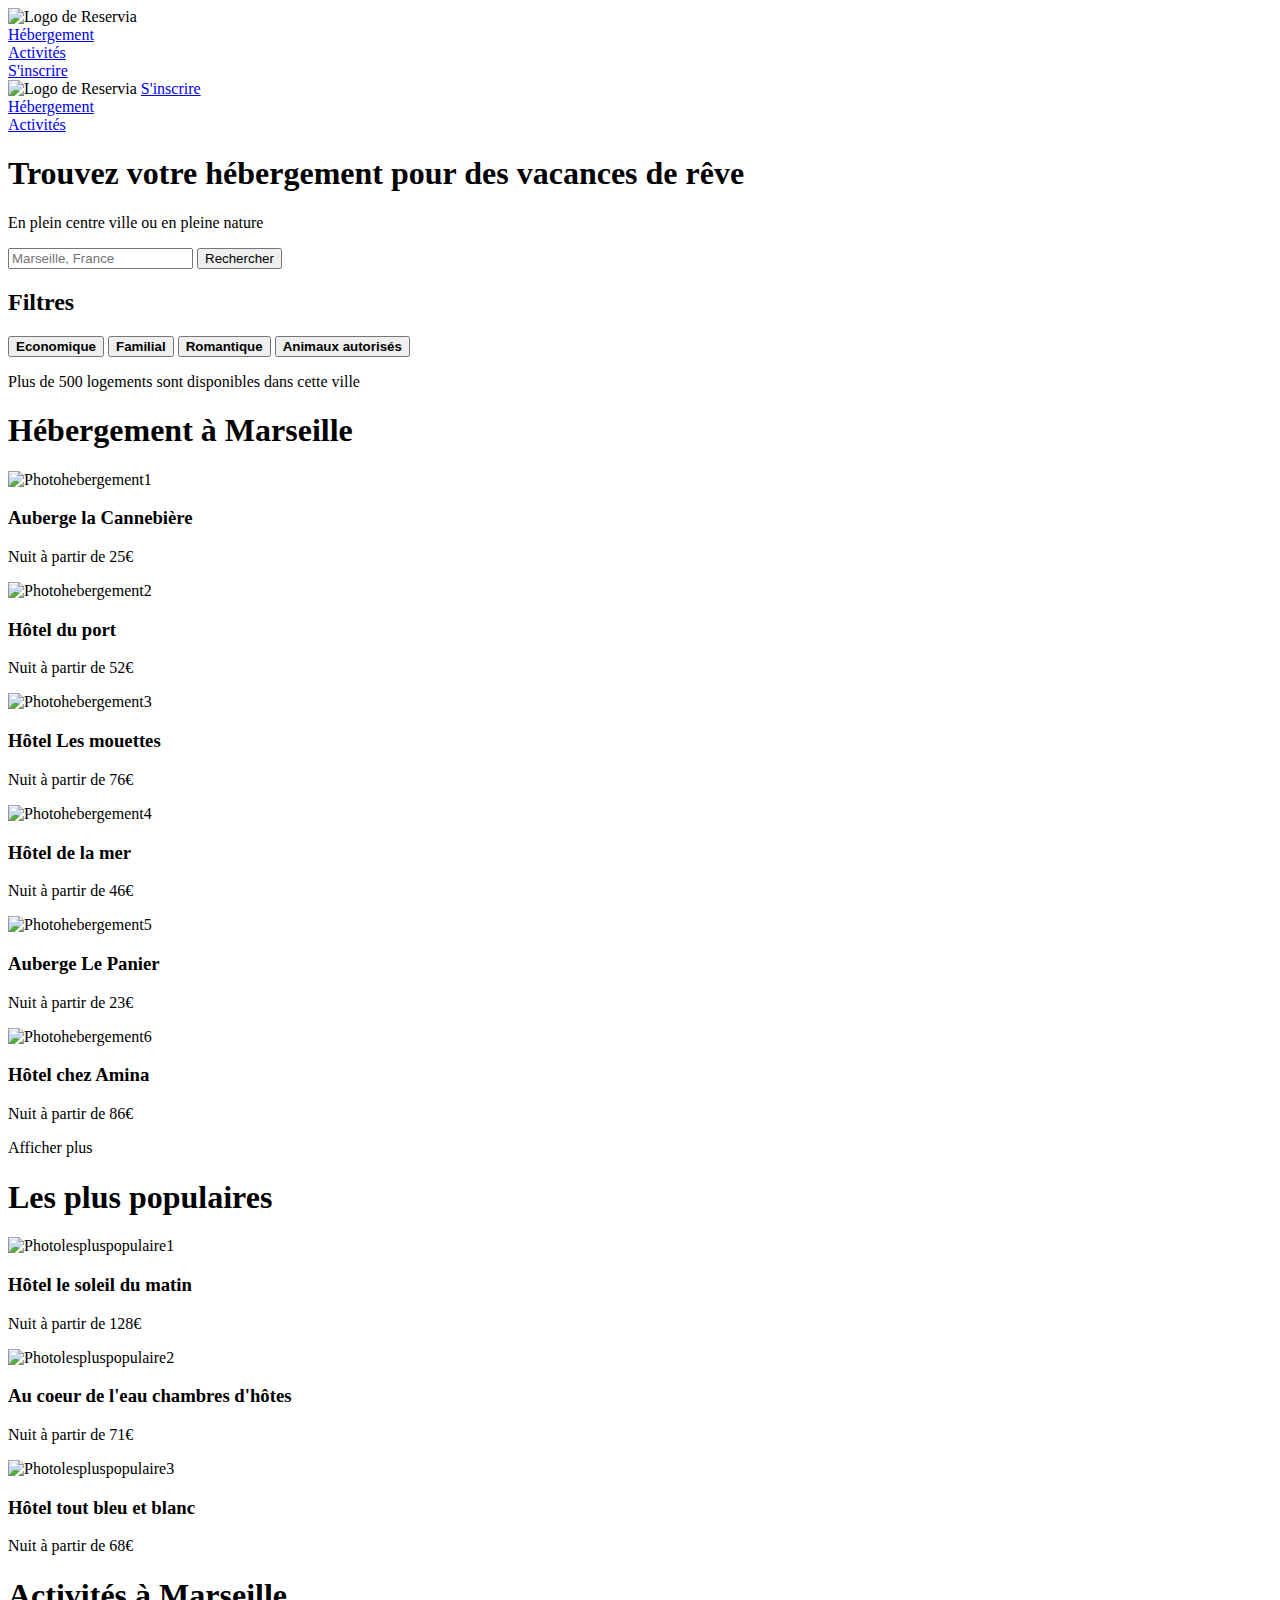
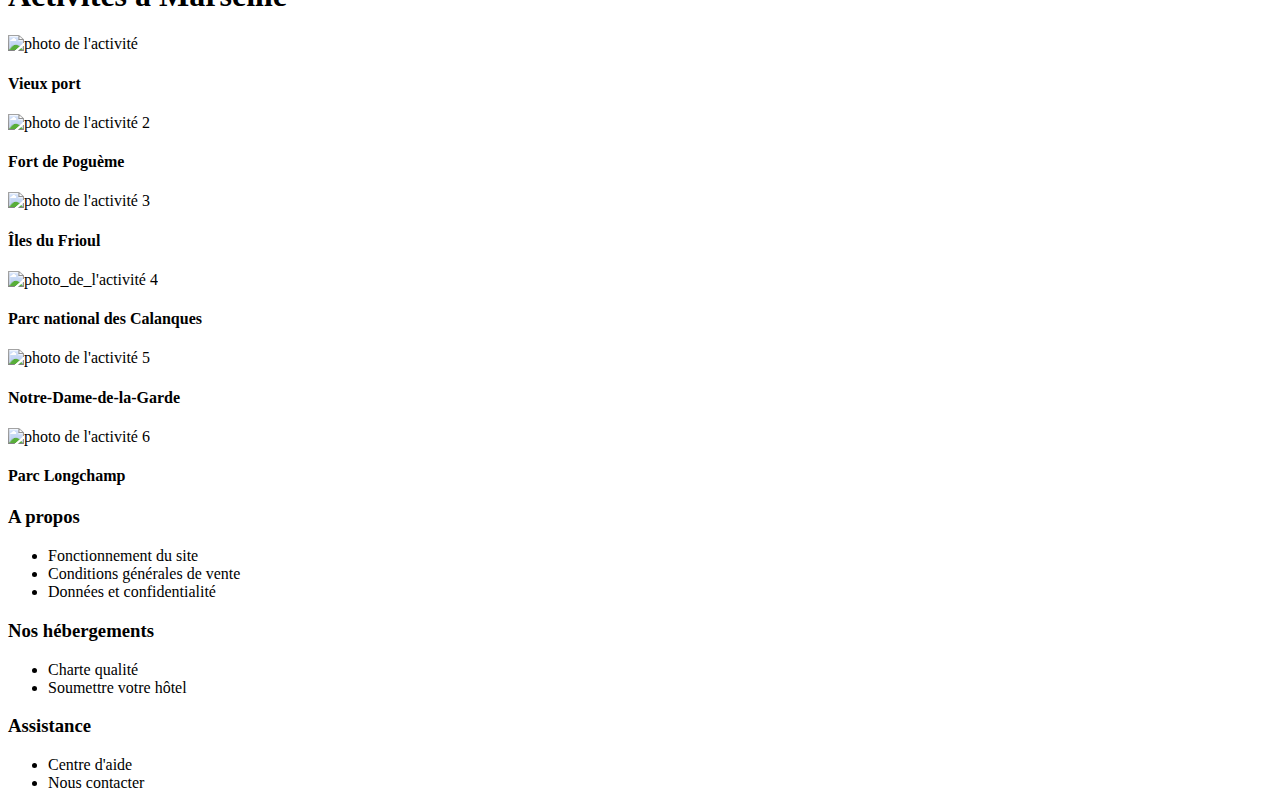
==== index.html @ 8a5ba282 "s'inscrire" ====
<!DOCTYPE html>

<html lang="fr">

<head>
    <title>Reservia</title>
    <meta charset="UTF-8">
    <meta http-equiv="X-UA-Compatible" content="IE=edge">
    <meta name="viewport" content="width=device-width, initial-scale=1.0">
    <link rel="preconnect" href="https://fonts.googleapis.com">
    <link rel="preconnect" href="https://fonts.gstatic.com" crossorigin>
    <link href="https://fonts.googleapis.com/css2?family=Raleway&display=swap" rel="stylesheet">
    <link rel="stylesheet" href="style.css" />
    <link rel="stylesheet" href="https://use.fontawesome.com/releases/v5.15.1/css/all.css" integrity="sha384-vp86vTRFVJgpjF9jiIGPEEqYqlDwgyBgEF109VFjmqGmIY/Y4HV4d3Gp2irVfcrp" crossorigin="anonymous">
</head>

<body>

    <!--Header-->
    <header class="header">
        <span id="header-pc-tablet">
			<img class="logo-reservia" src="images/logo/Reservia@3x.png" alt="Logo de Reservia" />
			<nav class="menu-bar">
				<li class="menu-item link-item on-click-style"> <a href="#zone-herbergement-et-les-plus-populaire"> Hébergement </a> </li>
				<li class="menu-item link-item"> <a href="#zone-activites"> Activités </a> </li>
				<li class="menu-item blue"> <a href="inscription.html" class="bold"> S'inscrire </a> </li>
			</nav>
		</span>
        <span id="header-mobile">
			<img class="logo-reservia" src="images/logo/Reservia@3x.png" alt="Logo de Reservia" />
			<a href="inscription.html" class="inscription-mobile bold blue"> S'inscrire  </a>
			<nav class="menu-bar">
				<li class="menu-item link-item on-click-style"> <a href="#zone-herbergement-et-les-plus-populaire"> Hébergement </a> </li>
				<li class="menu-item link-item"> <a href="#zone-activites"> Activités </a> </li>
			</nav>
		</span>
    </header>

    <div class="container">
        <!--zone recherche -->
        <section id="zone-recherche">
            <h1> Trouvez votre hébergement pour des vacances de rêve</h1>
            <p>En plein centre ville ou en pleine nature </p>
            <div class="input-container">
                <span class="input-icon"> <i class=" fas fa-map-marker-alt"></i></span>
                <input class="input-search" id="search-bar" type="search" placeholder="Marseille, France">
                <button class="input-button" type="submit"> <span class="search-pc-tablet">Rechercher</span> <span class="search-mobile"> <i class="fas fa-search"></i> </span> </button>
            </div>
        </section>

        <!--zone filtres -->
        <section id="zone-filtres">
            <h2>Filtres</h2>
            <button id="filtre-economique" type="button" class="button-filter"> <i class="fas fa-money-bill-wave icone-filtre"></i> <b>Economique</b> </button>
            <button id="filtre-familial" type="button" class="button-filter"> <i class="fas fa-child icone-filtre"></i> <b> Familial</b> </button>
            <button id="filtre-romantique" type="button" class="button-filter"> <i class="fas fa-heart icone-filtre"></i> <b>Romantique</b></button>
            <button id="filtre-animaux-autorises" type="button" class="button-filter"> <i class="fa fa-dog icone-filtre"></i> <b>Animaux autorisés</b> </button>
            <p> <i class="fa fa-info-circle blue"></i> Plus de 500 logements sont disponibles dans cette ville </p>
        </section>

        <!--zone hébergements-->
        <section id="zone-herbergement-et-les-plus-populaire">
            <div id="zone-hebergements" class="fond-gris-arrondis">

                <h1>Hébergement à Marseille</h1>
                <div class="zone-cellule-herbergement">
                    <div class="cellule-hebergement">
                        <img src="images/hebergements/4_small/marcus-loke-WQJvWU_HZFo-unsplash.jpg" alt="Photohebergement1" class="imgHebergement" />
                        <h3>Auberge la Cannebière </h3>
                        <p>Nuit à partir de 25€</p>
                        <i class="fas fa-star blue"></i>
                        <i class="fas fa-star blue"></i>
                        <i class="fas fa-star blue"></i>
                        <i class="fas fa-star blue"></i>
                        <i class="fas fa-star lightgray"></i>
                    </div>
                    <div class="cellule-hebergement">

                        <img src="images/hebergements/4_small/fred-kleber-gTbaxaVLvsg-unsplash.jpg" alt="Photohebergement2" class="imgHebergement" />
                        <h3>Hôtel du port</h3>
                        <p>Nuit à partir de 52€</p>
                        <i class="fas fa-star blue"></i>
                        <i class="fas fa-star blue"></i>
                        <i class="fas fa-star blue"></i>
                        <i class="fas fa-star blue"></i>
                        <i class="fas fa-star blue"></i>
                    </div>
                    <div class="cellule-hebergement">

                        <img src="images/hebergements/4_small/reisetopia-B8WIgxA_PFU-unsplash.jpg" alt="Photohebergement3" class="imgHebergement" />
                        <h3>Hôtel Les mouettes </h3>
                        <p>Nuit à partir de 76€</p>
                        <i class="fas fa-star blue"></i>
                        <i class="fas fa-star blue"></i>
                        <i class="fas fa-star blue"></i>
                        <i class="fas fa-star blue"></i>
                        <i class="fas fa-star lightgray"></i>
                    </div>
                    <div class="cellule-hebergement">
                        <img src="images/hebergements/4_small/annie-spratt-Eg1qcIitAuA-unsplash.jpg" alt="Photohebergement4" class="imgHebergement" />
                        <h3>Hôtel de la mer </h3>
                        <p>Nuit à partir de 46€</p>
                        <i class="fas fa-star blue"></i>
                        <i class="fas fa-star blue"></i>
                        <i class="fas fa-star blue"></i>
                        <i class="fas fa-star lightgray"></i>
                        <i class="fas fa-star lightgray"></i>

                    </div>
                    <div class="cellule-hebergement">
                        <img src="images/hebergements/4_small/nicate-lee-kT-ZyaiwBe0-unsplash.jpg" alt="Photohebergement5" class="imgHebergement" />
                        <h3>Auberge Le Panier</h3>
                        <p>Nuit à partir de 23€</p>
                        <i class="fas fa-star blue"></i>
                        <i class="fas fa-star blue"></i>
                        <i class="fas fa-star blue"></i>
                        <i class="fas fa-star blue"></i>
                        <i class="fas fa-star lightgray"></i>
                    </div>
                    <div class="cellule-hebergement">
                        <img src="images/hebergements/4_small/febrian-zakaria-M6S1WvfW68A-unsplash.jpg" alt="Photohebergement6" class="imgHebergement" />
                        <h3>Hôtel chez Amina </h3>
                        <p>Nuit à partir de 86€</p>
                        <i class="fas fa-star blue"></i>
                        <i class="fas fa-star blue"></i>
                        <i class="fas fa-star blue"></i>
                        <i class="fas fa-star blue"></i>
                        <i class="fas fa-star blue"></i>
                    </div>
                </div>
                <p class="bold"> Afficher plus </p>

            </div>

            <!--zone les plus populaires-->

            <div id="zone-les-plus-populaire" class="fond-gris-arrondis">
                <div id="zone-titre-les-plus-populaires">
                    <h1>Les plus populaires</h1>
                    <i class="fas fa-chart-line"></i>
                </div>
                <div class="zone-cellule-herbergement-populaire">
                    <div class="cellule-hebergement-populaire">
                        <img src="images/hebergements/4_small/emile-guillemot-Bj_rcSC5XfE-unsplash.jpg" alt="Photolespluspopulaire1" class="img-hebergement-populaire" />
                        <div class="texte-hebergement-populaire">
                            <h3>Hôtel le soleil du matin</h3>
                            <p>Nuit à partir de 128€</p>
                            <i class="fas fa-star blue"></i>
                            <i class="fas fa-star blue"></i>
                            <i class="fas fa-star blue"></i>
                            <i class="fas fa-star blue"></i>
                            <i class="fas fa-star blue"></i>
                        </div>
                    </div>
                    <div class="cellule-hebergement-populaire">
                        <img src="images/hebergements/4_small/aw-creative-VGs8z60yT2c-unsplash.jpg" alt="Photolespluspopulaire2" class="img-hebergement-populaire" />
                        <div class="texte-hebergement-populaire">
                            <h3>Au coeur de l'eau chambres d'hôtes </h3>
                            <p>Nuit à partir de 71€</p>
                            <i class="fas fa-star blue"></i>
                            <i class="fas fa-star blue"></i>
                            <i class="fas fa-star blue"></i>
                            <i class="fas fa-star blue"></i>
                            <i class="fas fa-star lightgray"></i>
                        </div>
                    </div>
                    <div class="cellule-hebergement-populaire">
                        <img src="images/hebergements/4_small/febrian-zakaria-sjvU0THccQA-unsplash.jpg" alt="Photolespluspopulaire3" class="img-hebergement-populaire" />
                        <div class="texte-hebergement-populaire">
                            <h3>Hôtel tout bleu et blanc </h3>
                            <p>Nuit à partir de 68€</p>
                            <i class="fas fa-star blue"></i>
                            <i class="fas fa-star blue"></i>
                            <i class="fas fa-star blue"></i>
                            <i class="fas fa-star blue"></i>
                            <i class="fas fa-star lightgray"></i>
                        </div>
                    </div>
                </div>
            </div>

        </section>

        <!--zone activités-->
        <section id="zone-activites">
            <h1>Activités à Marseille</h1>

            <div class="blocks-activite">
                <div class="block-activite-1 coins-arrondis">
                    <img class="img-activite-principale" src="images/activites/4_small/reno-laithienne-QUgJhdY5Fyk-unsplash.jpg" alt="photo de l'activité">
                    <h4>Vieux port</h4>

                </div>

                <div class="block-activite-2">
                    <div class="coins-arrondis cellule-activite-espace-bottom">
                        <img class="img-activite-secondaire-grande" src="images/activites/4_small/paul-hermann-QFTrLdQIRhI-unsplash.jpg" alt="photo de l'activité 2">
                        <h4>Fort de Poguème </h4>
                    </div>

                    <div class="coins-arrondis">
                        <img class="img-activite-secondaire-petite" src="images/activites/4_small/kevin-hikari-rV_Qd1l-VXg-unsplash.jpg" alt="photo de l'activité 3">
                        <h4>Îles du Frioul</h4>
                    </div>

                </div>

                <div class="block-activite-3 coins-arrondis">
                    <img class="img-activite-principale" src="images/activites/4_small/kilyan-sockalingum-NR8-cBCN3aI-unsplash.jpg" alt="photo_de_l'activité 4" />
                    <h4>Parc national des Calanques</h4>
                </div>

                <div class="block-activite-4 ">
                    <div class="coins-arrondis cellule-activite-espace-bottom">
                        <img class="img-activite-secondaire-petite" src="images/activites/4_small/florian-wehde-xW9e8gdotxI-unsplash.jpg" alt="photo de l'activité 5" />
                        <h4>Notre-Dame-de-la-Garde</h4>
                    </div>

                    <div class="coins-arrondis">
                        <img class="img-activite-secondaire-grande" src="images/activites/4_small/lena-paulin-wH2-EJoDcV0-unsplash.jpg" alt="photo de l'activité 6" />
                        <h4>Parc Longchamp</h4>
                    </div>
                </div>

            </div>

        </section>

    </div>
    <!--footer-->
    <footer>
        <div>
            <h3>A propos</h3>
            <ul>
                <li> <a>Fonctionnement du site</a></li>
                <li> <a>Conditions générales de vente</a></li>
                <li> <a>Données et confidentialité</a></li>
            </ul>

        </div>

        <div>
            <h3> Nos hébergements </h3>
            <ul>
                <li> <a>Charte qualité</a></li>
                <li> <a>Soumettre votre hôtel</a></li>

            </ul>

        </div>

        <div>
            <h3> Assistance</h3>
            <ul>
                <li> <a>Centre d'aide </a></li>
                <li> <a>Nous contacter</a></li>

            </ul>

        </div>





    </footer>

</body>

</html>
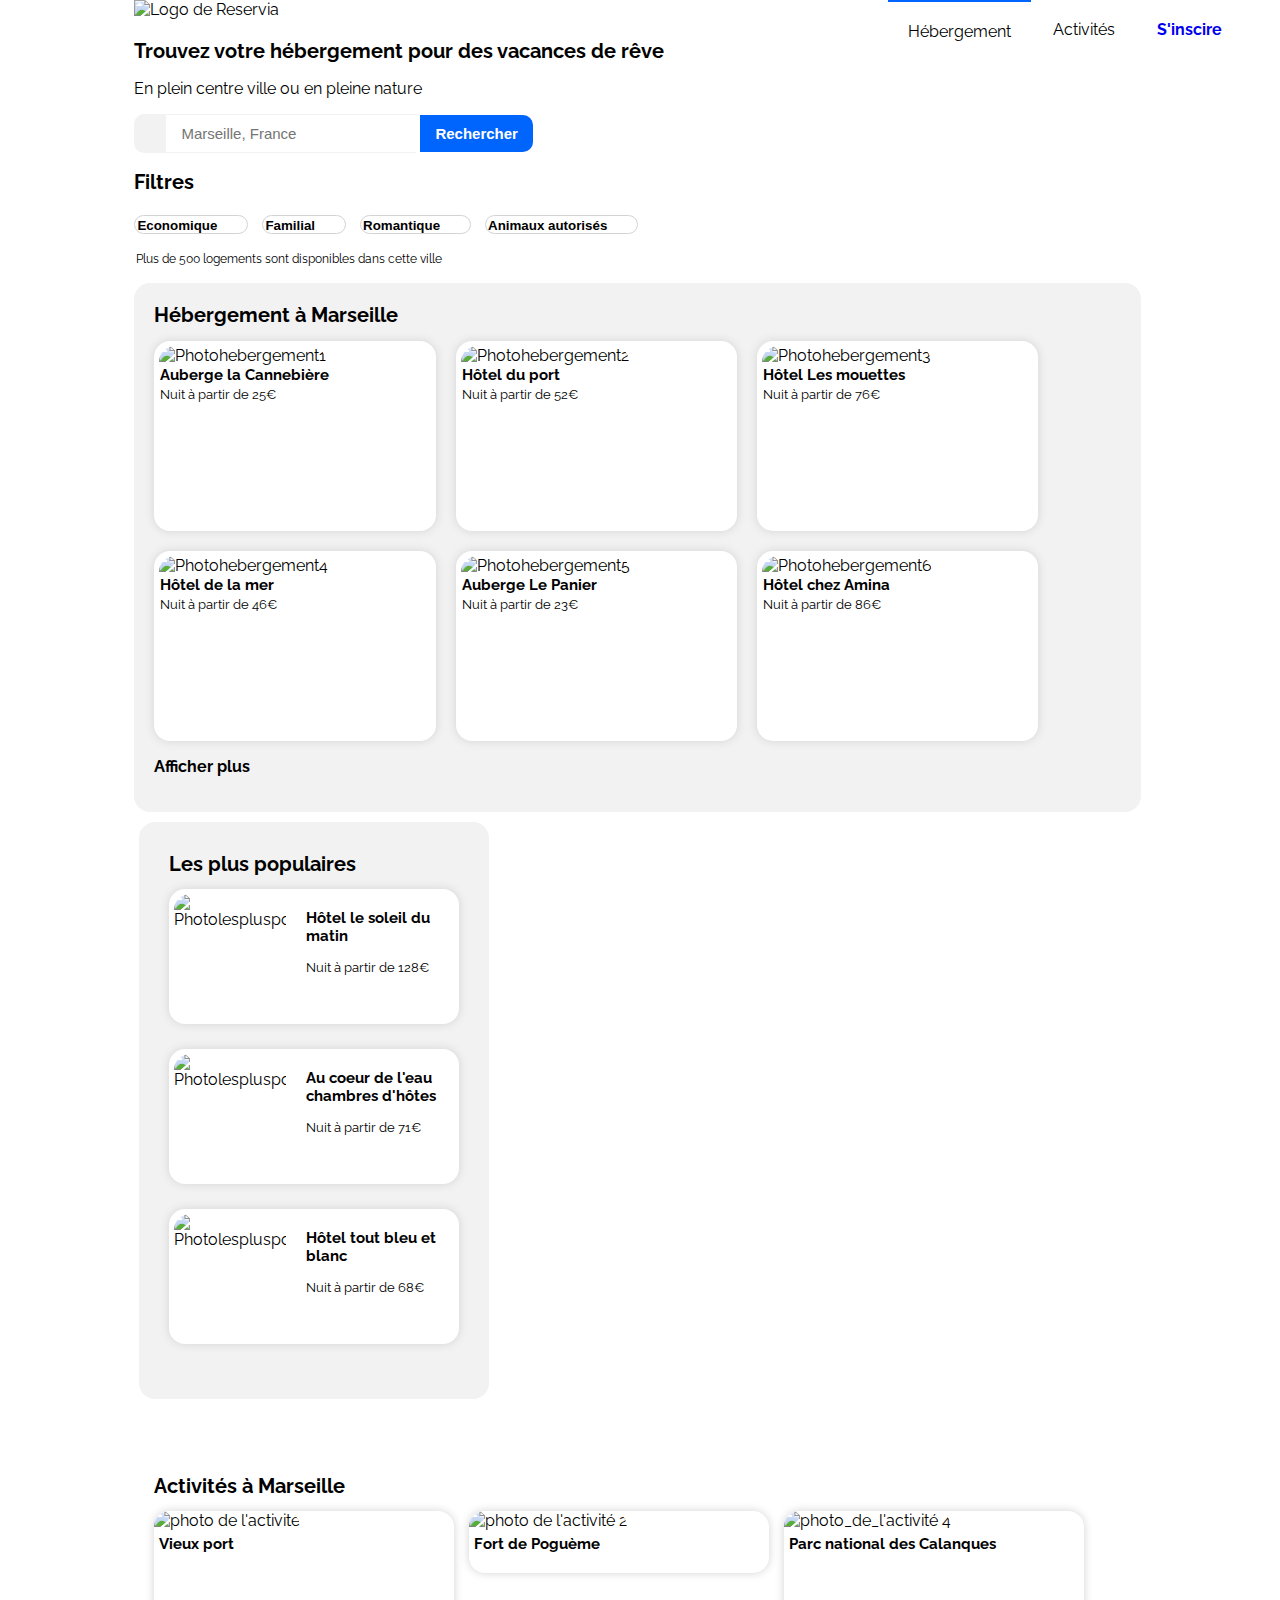
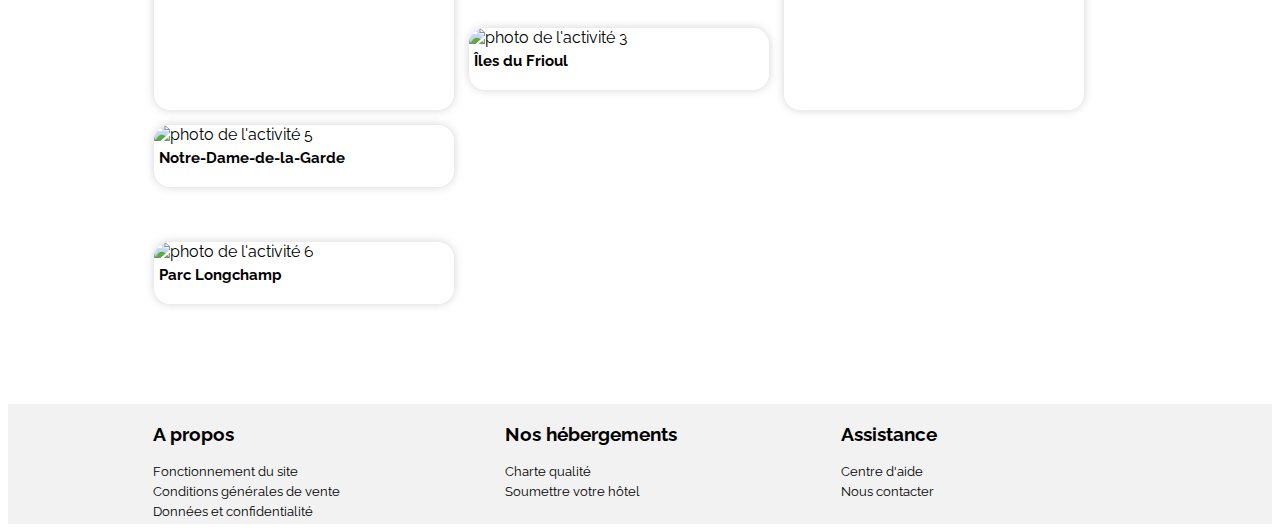
==== commit d7299437: "correction emplacement fichier index et style" ====
--- a/index.html
+++ b/index.html
@@ -23,12 +23,12 @@
 			<nav class="menu-bar">
 				<li class="menu-item link-item on-click-style"> <a href="#zone-herbergement-et-les-plus-populaire"> Hébergement </a> </li>
 				<li class="menu-item link-item"> <a href="#zone-activites"> Activités </a> </li>
-				<li class="menu-item blue"> <a href="inscription.html" class="bold"> S'inscrire </a> </li>
+				<li class="menu-item blue"> <a href="inscription.html" class="bold"> S'inscire </a> </li>
 			</nav>
 		</span>
         <span id="header-mobile">
 			<img class="logo-reservia" src="images/logo/Reservia@3x.png" alt="Logo de Reservia" />
-			<a href="inscription.html" class="inscription-mobile bold blue"> S'inscrire  </a>
+			<a href="inscription.html" class="inscription-mobile bold blue"> S'inscire </a>
 			<nav class="menu-bar">
 				<li class="menu-item link-item on-click-style"> <a href="#zone-herbergement-et-les-plus-populaire"> Hébergement </a> </li>
 				<li class="menu-item link-item"> <a href="#zone-activites"> Activités </a> </li>
--- a/style.css
+++ b/style.css
@@ -0,0 +1,581 @@
+*, ::before, ::after {
+	 box-sizing : border-box; 
+}
+
+body {
+    font-family: 'Raleway', sans-serif; 
+	margin-top: 0;
+}
+
+h1 {
+    font-size: 20px;
+    margin-top: 0px;
+}
+
+.blue {
+    color: #0065FC;
+}
+
+.lightgray {
+    color: lightgray;
+}
+
+.fond-gris-arrondis {
+    background-color: #F2F2F2;
+    border-radius: 1rem;
+    padding: 5px;
+    margin: 5px;
+}
+
+
+/* --------- header --------- */
+.header {
+    padding-right: 30px;
+    padding-left: 10%;
+	padding-top : 0 ;
+}
+
+@media screen and (max-width: 450px) {
+	.header {
+		padding-top : 0 ;
+		padding-right: 0;
+		padding-left: 0;
+	}
+}
+.logo-reservia {
+    width: 4%;
+	min-width : 100px;
+}
+
+.menu-bar {
+    padding: 0;
+    margin: 0;
+    list-style-type: none;
+    float: right;
+}
+
+.menu-item {
+    margin-left: 2px;
+    float: left;
+    padding: 20px;
+}
+
+.menu-item a {
+    text-decoration: none;
+}
+
+.link-item a:link {
+    color: black;
+}
+
+.link-item a:visited {
+    color: black;
+}
+
+.link-item a:hover {
+    color: #0065FC;
+    font-weight: bold;
+}
+
+.link-item a:active {
+    color: #0065FC;
+}
+
+.bold {
+    font-weight: bold;
+}
+
+.on-click-style {
+    border-top: 2px solid #0065FC;
+}
+
+#header-mobile {
+    display : none;
+}
+
+.inscription-mobile{
+	text-decoration : none;
+	float :right;
+	margin-top : 20px;
+	margin-right : 10px;
+}
+
+@media screen and (max-width: 450px) {
+	.menu-bar{
+		width : 100%;
+		margin-bottom : 10px;
+	}
+	.menu-item {
+		width : 47%;
+		text-align : center;
+		font-size : 15px;
+		border-bottom: 2px solid lightgray;
+	}
+	
+	.on-click-style {
+		border-top:none;
+		border-bottom: 2px solid #0065FC;
+	}
+	
+	#header-mobile {
+		display : contents;
+	}
+	
+	#header-pc-tablet{
+		display: none;
+	}
+}
+
+/* --------- container --------- */
+.container{
+	width : 80%;
+	margin: auto;
+}
+@media screen and (max-width: 450px) {
+	.container{
+		width : 100%;
+	}
+}
+
+/* --------- zone recherche --------- */
+#zone-recherche {
+	margin-top : 20px;
+}
+
+.input-container {
+    position: relative;
+	width : 500px;
+}
+
+.input-icon {
+    background-color: #F2F2F2;
+    padding: 10px 15px;
+    border-radius: 10px 0 0 10px;
+    text-align: center;
+}
+
+.input-search {
+    font-size: 15px;
+    border-right: none;
+    border-left: none;
+    border-top: #F2F2F2 1px solid;
+    border-bottom: #F2F2F2 1px solid;
+    padding: 10px 15px;
+	width : 250px;
+}
+
+.input-button {
+    font-size: 15px;
+    background-color: #0065FC;
+    color: white;
+    font-weight: bold;
+    border: none;
+    border-radius: 0 10px 10px 0;
+    padding: 10px 15px;
+}
+
+.search-mobile{
+	display: none;
+}
+
+input[type="text"],
+input[type="password"] {
+    padding-left: 70px;
+}
+
+@media screen and (max-width: 450px) {
+	.input-container{
+		width : 300px;
+	}
+	
+	.input-search {
+		font-size: 15px;
+		border-left: none;
+		border-top: #F2F2F2 1px solid;
+		border-bottom: #F2F2F2 1px solid;
+		border-right: #F2F2F2 1px solid;
+		border-radius: 0 10px 10px 0;
+		padding: 10px 15px;
+		width : 200px;
+	}
+	
+	.input-button {
+		font-size: 15px;
+		background-color: #0065FC;
+		color: white;
+		font-weight: bold;
+		border: none;
+		border-radius: 10px;
+		padding: 10px 15px;
+	}
+	
+	.search-mobile{
+		display: contents;
+	}
+	
+	.search-pc-tablet{
+		display: none;
+	}
+}
+
+
+/* --------- zone filtre --------- */
+#zone-filtres h2 {
+	font-size : 20px;
+}
+
+.button-filter {
+    background-color: white;
+    border-radius: 40px;
+    border: 1px solid lightgray;
+    padding: 0 30px 0 0;
+    margin: 5px 10px 5px 0;
+	cursor: pointer;
+	transition-duration: 0.4s;
+}
+
+.button-filter:hover{
+	background-color: #0065FC;
+}
+
+.icone-filtre {
+    color: #0065FC;
+    height: 40px;
+    width: 40px; 
+    background-color: rgb(222, 236, 255);
+    border-radius: 40px;
+    font-size: 15px;
+	padding-top : 10px;
+}
+
+#zone-filtres p {
+	font-size : 12px;
+}
+
+
+/* --------- container hebergement et les plus populaire --------- */
+#zone-herbergement-et-les-plus-populaire {
+    width: 100%;
+	display : flex;
+	flex-wrap : wrap; /* pour le responsive */
+	flex-direction : row;
+	margin-left : 0;
+	margin-bottom: 50px;
+}
+@media screen and (max-width: 450px) {
+	#zone-herbergement-et-les-plus-populaire {
+		flex-direction : column-reverse;
+	}
+}
+
+
+/* ----- zone hebergement ----- */
+#zone-hebergements {
+    width: 65%; 
+	min-width : 350px;
+    padding: 30px;
+	margin-left : 0;
+}
+
+@media screen and (max-width: 450px) {
+	#zone-hebergements {
+		padding: 20px;
+	}
+}
+
+@media screen and (min-width: 450px) and (max-width: 1300px) {
+	#zone-hebergements {
+		width: 100%;
+		padding: 20px;
+	}
+}
+
+#zone-hebergements img {
+    height: 100px;
+    width: 100%;
+	object-fit: cover; /* ne deforme pas l'image */
+	object-position: 50% 70%;
+    border-top-left-radius: 1rem;
+    border-top-right-radius: 1rem;
+}
+
+.zone-cellule-herbergement {
+	width : 97%;
+    display: grid;
+    grid-template-columns: repeat(auto-fill, 200px);
+	grid-gap: 20px;
+}
+
+.cellule-hebergement {
+    background-color: white;
+    box-shadow: 0 0 10px lightgray;
+    width: 100%;
+	height : 190px;
+    border-radius: 1rem;
+    padding: 5px;
+	cursor: pointer;
+}
+
+@media screen and (min-width: 800px) {
+	.zone-cellule-herbergement {
+		width : 97%;
+		display: grid;
+		grid-template-columns: repeat(auto-fill, 30%);
+		grid-gap: 20px;
+	}
+	
+	.cellule-hebergement {
+		min-width: 180px;
+	}
+	
+}
+
+@media screen and (min-width: 600px) and (max-width: 800px) {
+	.zone-cellule-herbergement {
+		width : 97%;
+		display: grid;
+		grid-template-columns: repeat(auto-fill, 45%);
+		grid-gap: 10px;
+	}
+	
+	.cellule-hebergement {
+		min-width: 180px;
+	}
+}
+
+@media screen and (max-width: 600px) {
+	.zone-cellule-herbergement {
+		width : 100%;
+		display: grid;
+		grid-template-columns: repeat(auto-fill, 100%);
+		grid-gap: 10px;
+	}
+	
+	.cellule-hebergement {
+		width: 100%;
+	}
+}
+
+.cellule-hebergement h3 {
+   font-size : 15px;
+   margin : 1px;
+   margin-bottom : 3px;
+}
+
+.cellule-hebergement p, i {
+   font-size : 13px;
+   margin : 1px;
+}
+
+
+/*----- zone les plus populaires ----- */
+#zone-les-plus-populaire {
+    width: 30%;
+	min-width: 350px;
+    padding: 30px;
+	display: flex;
+    flex-direction: column;
+}
+
+@media screen and (max-width: 450px) {
+	#zone-les-plus-populaire {
+		padding: 20px;
+	}
+}
+
+@media screen and (min-width: 450px) and (max-width: 1100px) {
+	#zone-les-plus-populaire {
+		width : 100%;
+		padding: 20px;
+	}
+}
+
+#zone-les-plus-populaire img {
+    width: 40%;
+    height: 125px;
+	object-fit: cover;
+    border-top-left-radius: 1rem;
+    border-bottom-left-radius: 1rem;
+}
+
+#zone-titre-les-plus-populaires {
+    display: flex;
+    justify-content: space-between;
+}
+
+.zone-cellule-herbergement-populaire {
+    display: flex;
+    justify-content: space-between;
+    flex-direction: column;
+}
+
+.cellule-hebergement-populaire {
+    background-color: white; 
+    box-shadow: 0 0 10px lightgray; 
+    width: 100%;
+    border-radius: 1rem; 
+    padding: 5px;
+    margin-bottom: 25px; 
+    height: 135px;
+	cursor: pointer;
+}
+
+.img-hebergement-populaire {
+    float: left; 
+    margin-right: 20px;
+}
+
+.texte-hebergement-populaire {
+    display: inline;
+	font-size : 13px;
+}
+
+
+/* --------- zone activite --------- */
+#zone-activites {
+    width: 100%;
+    margin-bottom: 50px;
+	padding: 20px;
+}
+
+
+/* ----- block d'activites ----- */
+.blocks-activite {
+    width: 100%;
+    display: grid;
+    grid-gap: 15px;
+	grid-template-columns: repeat(auto-fill, 300px);
+    height: auto;
+    margin: 10px auto;
+}
+
+@media screen and (min-width: 450px) and (max-width: 1100px) {
+	.blocks-activite {	
+		width: 100%;
+		display: grid;
+		grid-gap: 30px;
+		grid-template-columns: repeat(auto-fill, 45%);
+		height: auto;
+		margin: 10px auto;
+	}
+}
+
+@media screen and (min-width: 1300px) {
+	.blocks-activite {
+		width: 100%;
+		display: grid;
+		grid-gap: 15px;
+		grid-template-columns: repeat(auto-fill, 23%);
+		height: auto;
+		margin: 10px auto;
+	}
+}
+
+.blocks-activite h4{
+	padding : 5px;
+	padding-bottom : 20px;
+	margin-top: 0;
+	font-size : 15px;
+}
+
+.block-activite-1 {
+	max-height : 450px;
+	cursor: pointer;
+}
+
+.block-activite-2 {
+	max-height : 450px;
+	cursor: pointer;
+}
+
+.block-activite-3 {
+	max-height : 450px;
+	cursor: pointer;
+}
+
+.block-activite-4 {
+	max-height : 450px;
+	cursor: pointer;
+}
+
+.coins-arrondis {
+    box-shadow: 0 0 10px lightgray;
+    border-radius: 1rem;
+}
+
+.cellule-activite-espace-bottom{
+	margin-bottom: 55px;
+}
+
+.img-activite-principale {
+    width: 100%;
+    height: 400px;
+	object-fit: cover; /* ne deforme pas l'image */
+	border-top-left-radius: 1rem;
+	border-top-right-radius: 1rem;
+}
+
+.img-activite-secondaire-grande {
+    width: 100%;
+    height: 200px;
+	object-fit: cover; /* ne deforme pas l'image */
+	border-top-left-radius: 1rem;
+	border-top-right-radius: 1rem;
+}
+
+.img-activite-secondaire-petite {
+    width: 100%;
+    height: 100px;
+	object-fit: cover; /* ne deforme pas l'image */
+	border-top-left-radius: 1rem;
+	border-top-right-radius: 1rem;
+}
+
+@media screen and (max-width: 450px) {
+	.img-activite-principale {
+		height: 150px;
+	}
+	
+	.img-activite-secondaire-grande {
+		height: 150px;
+	}
+	
+	.img-activite-secondaire-petite {
+		height: 150px;
+	}
+	
+	.cellule-activite-espace-bottom{
+		margin-bottom: 0px;
+	}
+}
+
+
+/* --------- footer --------- */
+footer {
+    background-color: #F2F2F2;
+    display: flex;
+	flex-wrap : wrap;
+    justify-content: space-around;
+	padding-right: 20%;
+	padding-left: 5%;
+}
+
+@media screen and (max-width: 450px) {
+	footer {
+		flex-direction: column;
+		justify-content: space-around;
+		text-align : center;
+		margin : 0;
+	}
+}
+
+footer ul {
+    list-style-type: none;
+    margin: 0;
+    padding: 0;
+	font-size : 13px;
+}
+
+footer li {
+    margin-bottom: 5px;
+}